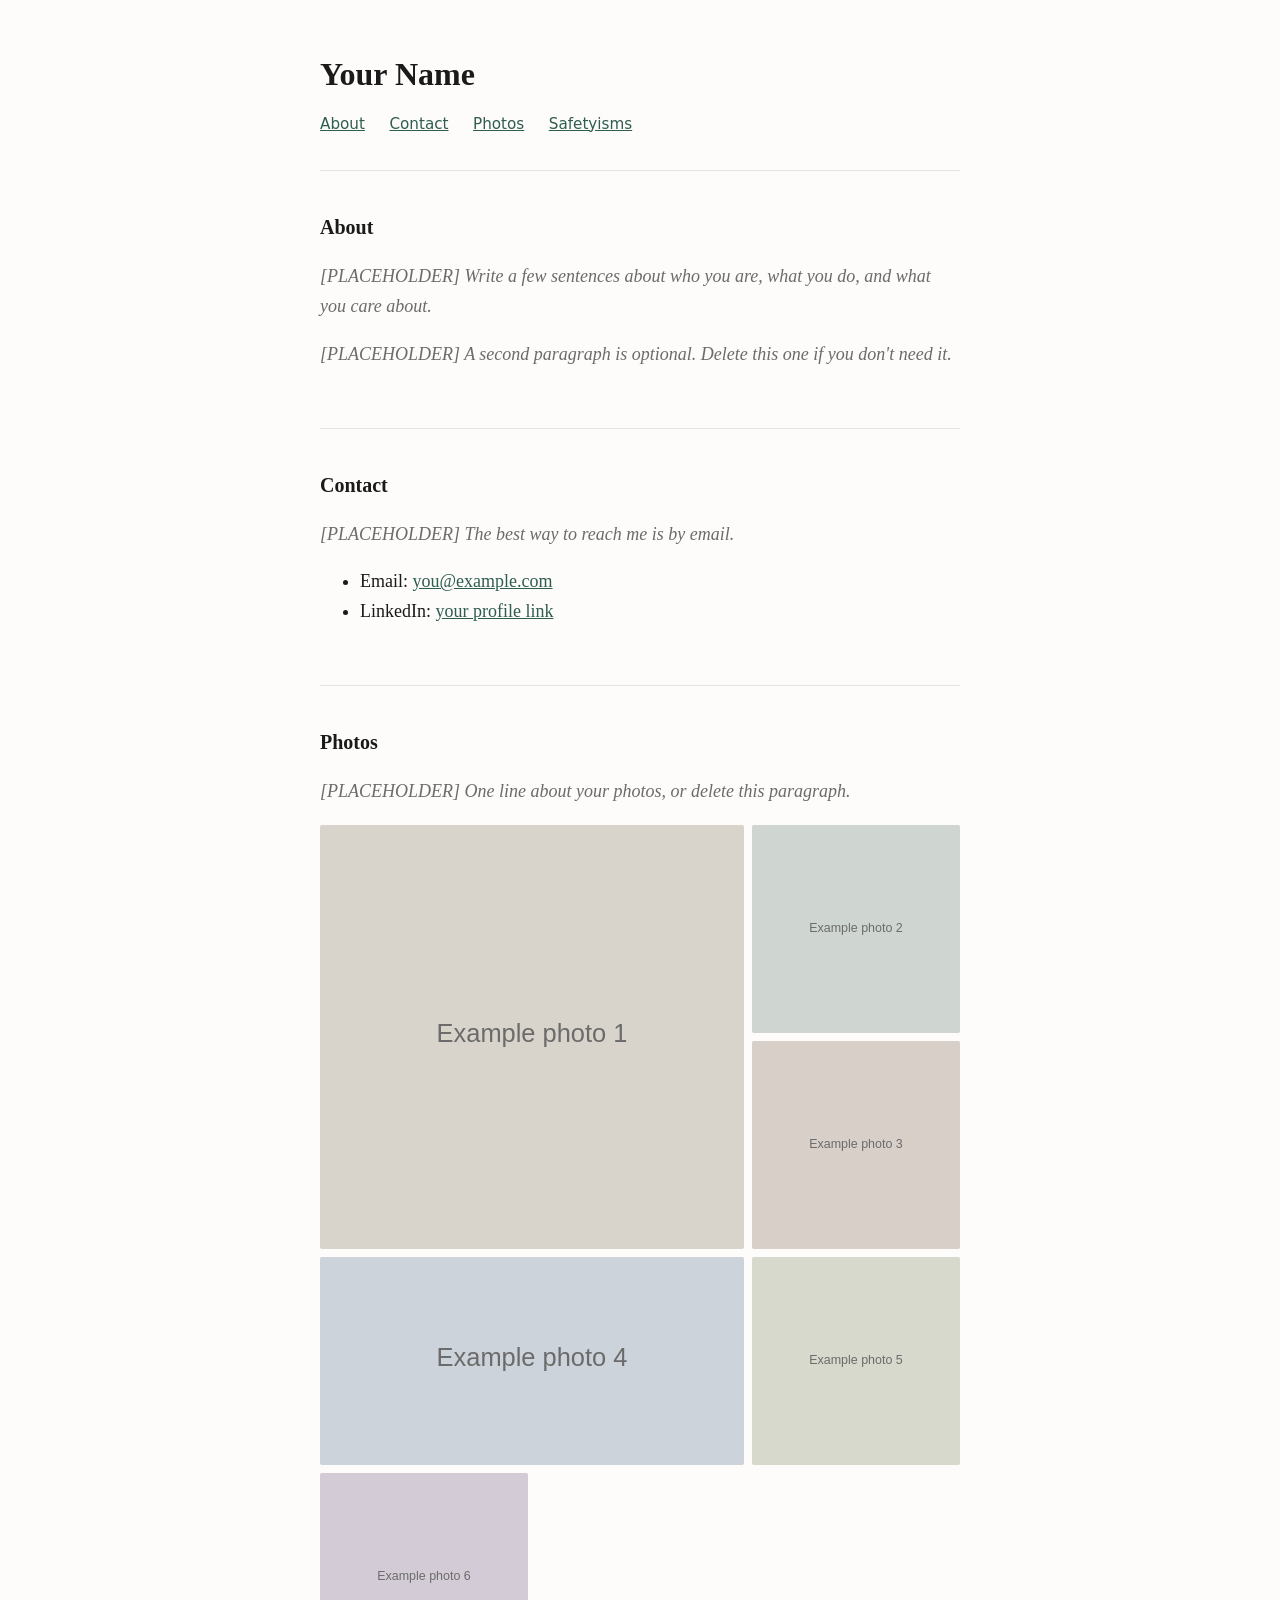
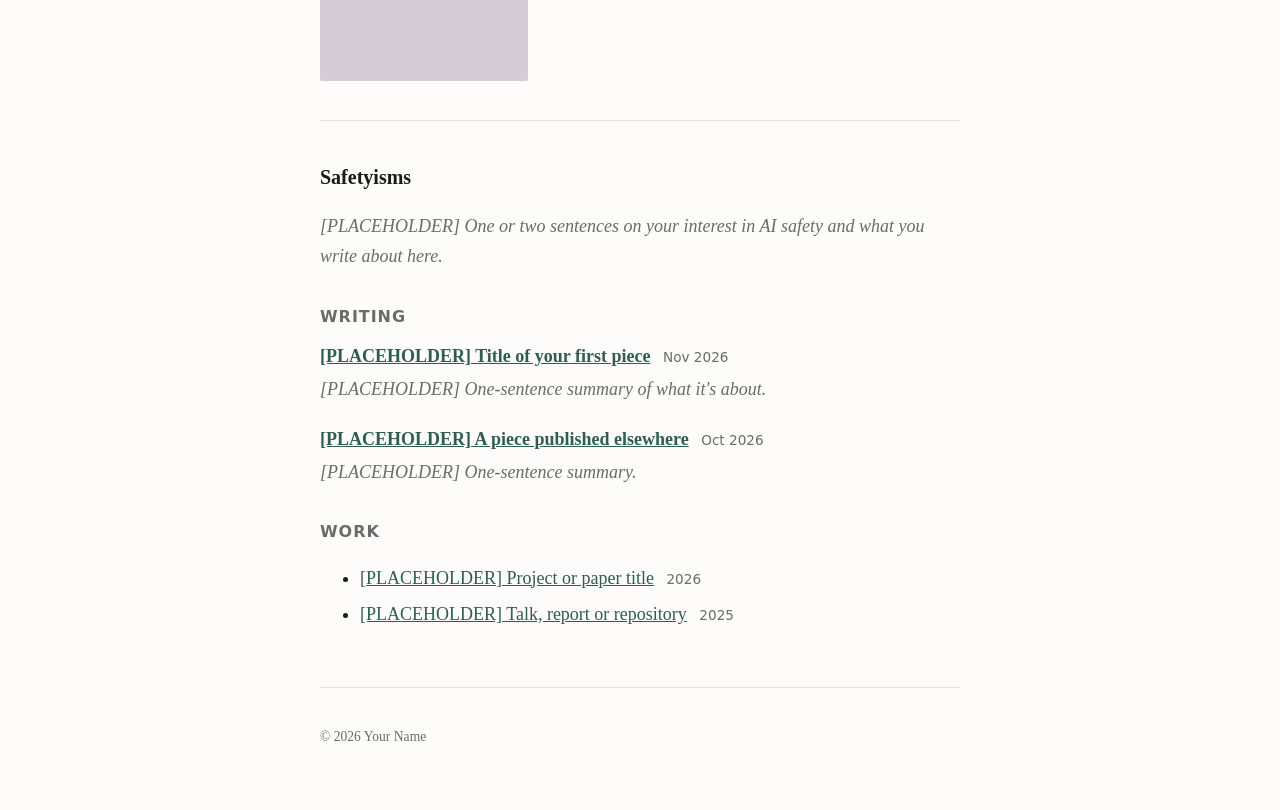
==== index.html @ 10281230 "Add first version of personal website About, Contact, Photos and Safetyisms sections with placeholde" ====
<!DOCTYPE html>
<html lang="en">
<head>
  <meta charset="UTF-8">
  <meta name="viewport" content="width=device-width, initial-scale=1">
  <!-- EDIT: the text in the browser tab -->
  <title>Your Name</title>
  <link rel="stylesheet" href="style.css">
</head>
<body>

  <header>
    <!-- EDIT: your name -->
    <h1>Your Name</h1>
    <nav>
      <a href="#about">About</a>
      <a href="#contact">Contact</a>
      <a href="#photos">Photos</a>
      <a href="#safetyisms">Safetyisms</a>
    </nav>
  </header>

  <main>

    <!-- ===================== ABOUT ===================== -->
    <section id="about">
      <h2>About</h2>
      <p class="placeholder">[PLACEHOLDER] Write a few sentences about who you are, what you do, and what you care about.</p>
      <p class="placeholder">[PLACEHOLDER] A second paragraph is optional. Delete this one if you don't need it.</p>
    </section>

    <!-- ===================== CONTACT ===================== -->
    <section id="contact">
      <h2>Contact</h2>
      <p class="placeholder">[PLACEHOLDER] The best way to reach me is by email.</p>
      <ul>
        <!-- EDIT: put your real address in BOTH places on the next line -->
        <li>Email: <a href="mailto:you@example.com">you@example.com</a></li>
        <!-- Delete any line you don't want -->
        <li>LinkedIn: <a href="https://www.linkedin.com/">your profile link</a></li>
      </ul>
    </section>

    <!-- ===================== PHOTOS ===================== -->
    <!-- To ADD a photo: put the file in the "photos" folder, then copy one whole
         <img ...> line below and change the file name and description.
         To make one photo bigger, add class="wide" (2 columns wide),
         class="tall" (2 rows tall) or class="big" (both) to its <img> tag.
         To change how many photos sit side by side, edit --photo-columns in style.css. -->
    <section id="photos">
      <h2>Photos</h2>
      <p class="placeholder">[PLACEHOLDER] One line about your photos, or delete this paragraph.</p>
      <div class="photo-grid">
        <img src="photos/example-1.svg" alt="[PLACEHOLDER] describe the photo" class="big">
        <img src="photos/example-2.svg" alt="[PLACEHOLDER] describe the photo">
        <img src="photos/example-3.svg" alt="[PLACEHOLDER] describe the photo">
        <img src="photos/example-4.svg" alt="[PLACEHOLDER] describe the photo" class="wide">
        <img src="photos/example-5.svg" alt="[PLACEHOLDER] describe the photo">
        <img src="photos/example-6.svg" alt="[PLACEHOLDER] describe the photo">
      </div>
    </section>

    <!-- ===================== SAFETYISMS ===================== -->
    <!-- The professional side: your writing on AI safety, and links to your work. -->
    <section id="safetyisms">
      <h2>Safetyisms</h2>
      <p class="placeholder">[PLACEHOLDER] One or two sentences on your interest in AI safety and what you write about here.</p>

      <h3>Writing</h3>
      <!-- To ADD a piece of writing: copy one whole <article> ... </article> block
           and paste it at the TOP of this list, so the newest is first.
           The link can go to a post on this site (see posts/TEMPLATE.html)
           or to somewhere else, like Substack, Medium or LessWrong. -->
      <article class="entry">
        <a href="posts/example-post.html" class="entry-title">[PLACEHOLDER] Title of your first piece</a>
        <span class="entry-date">Nov 2026</span>
        <p class="placeholder">[PLACEHOLDER] One-sentence summary of what it's about.</p>
      </article>
      <article class="entry">
        <a href="https://example.com" class="entry-title">[PLACEHOLDER] A piece published elsewhere</a>
        <span class="entry-date">Oct 2026</span>
        <p class="placeholder">[PLACEHOLDER] One-sentence summary.</p>
      </article>

      <h3>Work</h3>
      <!-- Papers, projects, talks, code, anything relevant. One <li> line per item. -->
      <ul class="work-list">
        <li><a href="https://example.com">[PLACEHOLDER] Project or paper title</a> <span class="entry-date">2026</span></li>
        <li><a href="https://example.com">[PLACEHOLDER] Talk, report or repository</a> <span class="entry-date">2025</span></li>
      </ul>
    </section>

  </main>

  <footer>
    <!-- EDIT: your name -->
    <p>&copy; 2026 Your Name</p>
  </footer>

</body>
</html>
---- style.css ----
/* This file controls how the site LOOKS. You rarely need to touch it.
   Easy things to change are marked EDIT. */

:root {
  --text: #1a1a1a;        /* EDIT: main text colour */
  --muted: #6b6b6b;       /* grey used for small text */
  --accent: #2f5d50;      /* EDIT: link colour */
  --background: #fdfcfa;  /* EDIT: page background */
}

body {
  margin: 0 auto;
  max-width: 640px;
  padding: 3rem 1.5rem;
  font-family: Georgia, "Times New Roman", serif;  /* EDIT: font */
  font-size: 18px;
  line-height: 1.65;
  color: var(--text);
  background: var(--background);
}

h1 {
  font-size: 2rem;
  margin: 0 0 0.5rem;
}

h2 {
  font-size: 1.25rem;
  margin: 0 0 0.75rem;
}

nav a {
  margin-right: 1.25rem;
  font-family: system-ui, sans-serif;
  font-size: 0.95rem;
}

a {
  color: var(--accent);
}

section {
  padding: 2.5rem 0;
  border-top: 1px solid #e6e3dd;
}

header {
  padding-bottom: 2rem;
}

.sayings li {
  margin-bottom: 0.5rem;
}

/* Placeholder text is shown in grey italics so you can spot what still needs
   writing. When you replace the text, also delete class="placeholder". */
.placeholder {
  color: var(--muted);
  font-style: italic;
}

footer {
  border-top: 1px solid #e6e3dd;
  padding-top: 1.5rem;
  color: var(--muted);
  font-size: 0.85rem;
}

/* ---------- PHOTO GRID ---------- */
#photos {
  container-type: inline-size;  /* lets the grid measure its own width */
}

.photo-grid {
  --photo-columns: 3;     /* EDIT: how many photos side by side (2, 3 or 4 work well) */
  --photo-gap: 8px;       /* EDIT: space between photos */
  display: grid;
  grid-template-columns: repeat(var(--photo-columns), 1fr);
  /* every row is exactly as tall as a column is wide, so tiles are square */
  grid-auto-rows: calc((100cqw - (var(--photo-columns) - 1) * var(--photo-gap)) / var(--photo-columns));
  grid-auto-flow: dense;  /* fills gaps automatically, so big photos never leave holes */
  gap: var(--photo-gap);
}

.photo-grid img {
  width: 100%;
  height: 100%;
  object-fit: cover;      /* photos are cropped to fit their tile, never stretched */
  display: block;
  border-radius: 2px;
}

/* Optional sizes: add class="wide", "tall" or "big" to an <img> */
.photo-grid .wide { grid-column: span 2; }
.photo-grid .tall { grid-row: span 2; }
.photo-grid .big  { grid-column: span 2; grid-row: span 2; }

/* On phones, always show 2 photos per row so they stay a decent size */
@media (max-width: 500px) {
  .photo-grid { --photo-columns: 2; }
}

/* ---------- SAFETYISMS (writing + work) ---------- */
h3 {
  font-size: 1rem;
  font-family: system-ui, sans-serif;
  text-transform: uppercase;
  letter-spacing: 0.06em;
  color: var(--muted);
  margin: 2rem 0 0.75rem;
}

.entry { margin-bottom: 1.25rem; }
.entry p { margin: 0.2rem 0 0; }
.entry-title { font-weight: bold; }
.entry-date {
  font-family: system-ui, sans-serif;
  font-size: 0.85rem;
  color: var(--muted);
  margin-left: 0.5rem;
}
.work-list li { margin-bottom: 0.4rem; }

/* A single post page */
.post .entry-date { margin: 0 0 2rem; display: block; }
.post h2 { margin-top: 2rem; }
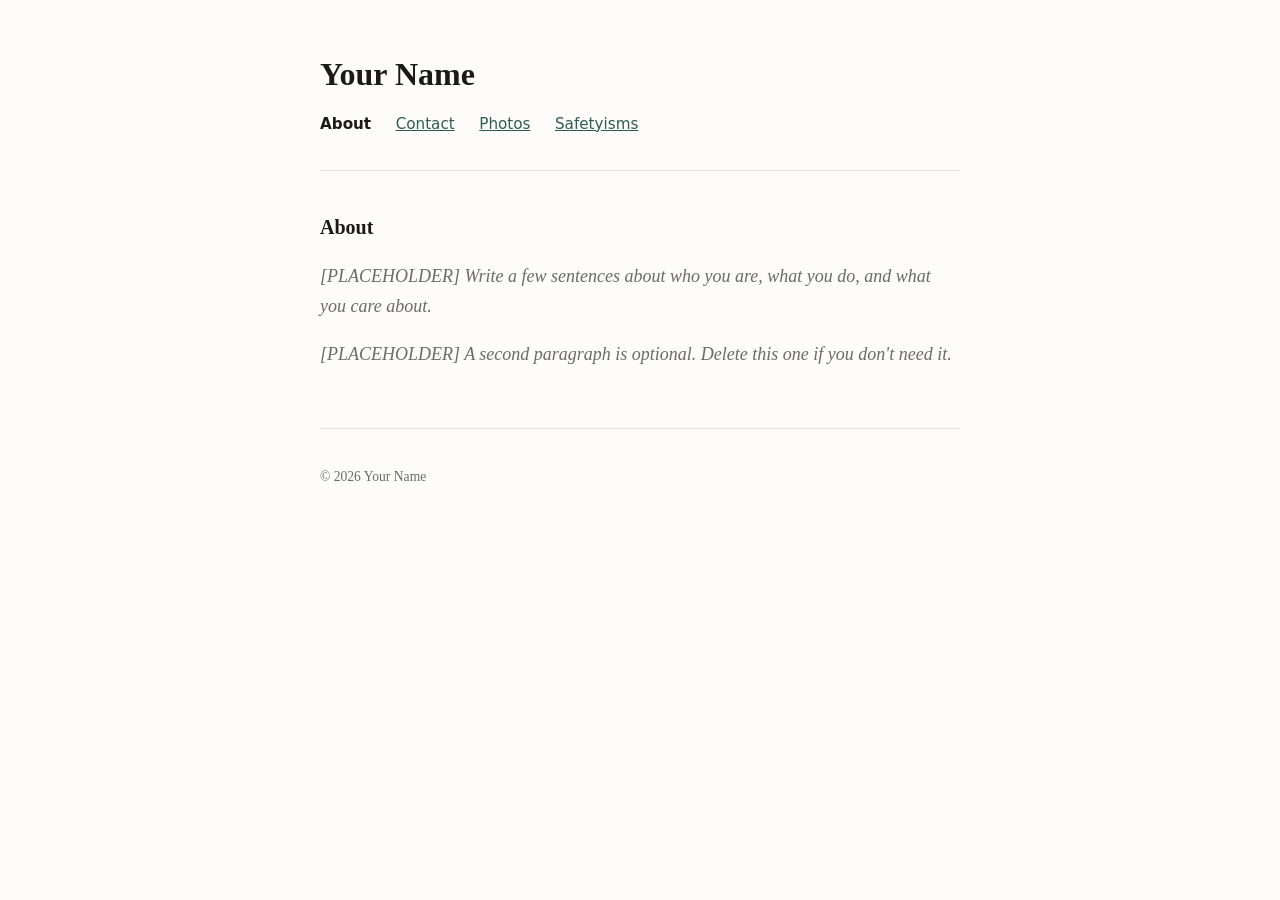
==== commit 93a8c6aa: "Give each section its own page, with About as the home page Split the single page into index.html (A" ====
--- a/index.html
+++ b/index.html
@@ -8,15 +8,17 @@
   <link rel="stylesheet" href="style.css">
 </head>
 <body>
+  <!-- This is your HOME page: it is what people see first. It holds the About section. -->
 
   <header>
-    <!-- EDIT: your name -->
-    <h1>Your Name</h1>
+    <!-- EDIT: your name. Clicking it takes people back to the home (About) page.
+         This header is copied on every page, so if you change it, change it on all four. -->
+    <h1><a href="index.html" class="site-name">Your Name</a></h1>
     <nav>
-      <a href="#about">About</a>
-      <a href="#contact">Contact</a>
-      <a href="#photos">Photos</a>
-      <a href="#safetyisms">Safetyisms</a>
+      <a href="index.html" class="current">About</a>
+      <a href="contact.html">Contact</a>
+      <a href="photos.html">Photos</a>
+      <a href="safetyisms.html">Safetyisms</a>
     </nav>
   </header>
 
@@ -29,67 +31,6 @@
       <p class="placeholder">[PLACEHOLDER] A second paragraph is optional. Delete this one if you don't need it.</p>
     </section>
 
-    <!-- ===================== CONTACT ===================== -->
-    <section id="contact">
-      <h2>Contact</h2>
-      <p class="placeholder">[PLACEHOLDER] The best way to reach me is by email.</p>
-      <ul>
-        <!-- EDIT: put your real address in BOTH places on the next line -->
-        <li>Email: <a href="mailto:you@example.com">you@example.com</a></li>
-        <!-- Delete any line you don't want -->
-        <li>LinkedIn: <a href="https://www.linkedin.com/">your profile link</a></li>
-      </ul>
-    </section>
-
-    <!-- ===================== PHOTOS ===================== -->
-    <!-- To ADD a photo: put the file in the "photos" folder, then copy one whole
-         <img ...> line below and change the file name and description.
-         To make one photo bigger, add class="wide" (2 columns wide),
-         class="tall" (2 rows tall) or class="big" (both) to its <img> tag.
-         To change how many photos sit side by side, edit --photo-columns in style.css. -->
-    <section id="photos">
-      <h2>Photos</h2>
-      <p class="placeholder">[PLACEHOLDER] One line about your photos, or delete this paragraph.</p>
-      <div class="photo-grid">
-        <img src="photos/example-1.svg" alt="[PLACEHOLDER] describe the photo" class="big">
-        <img src="photos/example-2.svg" alt="[PLACEHOLDER] describe the photo">
-        <img src="photos/example-3.svg" alt="[PLACEHOLDER] describe the photo">
-        <img src="photos/example-4.svg" alt="[PLACEHOLDER] describe the photo" class="wide">
-        <img src="photos/example-5.svg" alt="[PLACEHOLDER] describe the photo">
-        <img src="photos/example-6.svg" alt="[PLACEHOLDER] describe the photo">
-      </div>
-    </section>
-
-    <!-- ===================== SAFETYISMS ===================== -->
-    <!-- The professional side: your writing on AI safety, and links to your work. -->
-    <section id="safetyisms">
-      <h2>Safetyisms</h2>
-      <p class="placeholder">[PLACEHOLDER] One or two sentences on your interest in AI safety and what you write about here.</p>
-
-      <h3>Writing</h3>
-      <!-- To ADD a piece of writing: copy one whole <article> ... </article> block
-           and paste it at the TOP of this list, so the newest is first.
-           The link can go to a post on this site (see posts/TEMPLATE.html)
-           or to somewhere else, like Substack, Medium or LessWrong. -->
-      <article class="entry">
-        <a href="posts/example-post.html" class="entry-title">[PLACEHOLDER] Title of your first piece</a>
-        <span class="entry-date">Nov 2026</span>
-        <p class="placeholder">[PLACEHOLDER] One-sentence summary of what it's about.</p>
-      </article>
-      <article class="entry">
-        <a href="https://example.com" class="entry-title">[PLACEHOLDER] A piece published elsewhere</a>
-        <span class="entry-date">Oct 2026</span>
-        <p class="placeholder">[PLACEHOLDER] One-sentence summary.</p>
-      </article>
-
-      <h3>Work</h3>
-      <!-- Papers, projects, talks, code, anything relevant. One <li> line per item. -->
-      <ul class="work-list">
-        <li><a href="https://example.com">[PLACEHOLDER] Project or paper title</a> <span class="entry-date">2026</span></li>
-        <li><a href="https://example.com">[PLACEHOLDER] Talk, report or repository</a> <span class="entry-date">2025</span></li>
-      </ul>
-    </section>
-
   </main>
 
   <footer>
--- a/style.css
+++ b/style.css
@@ -124,3 +124,10 @@
 /* A single post page */
 .post .entry-date { margin: 0 0 2rem; display: block; }
 .post h2 { margin-top: 2rem; }
+
+/* ---------- NAVIGATION ---------- */
+/* Your name at the top links home, but looks like a heading, not a link */
+.site-name { color: inherit; text-decoration: none; }
+
+/* The menu link for the page you're on is bold and not underlined */
+nav a.current { font-weight: bold; text-decoration: none; color: var(--text); }
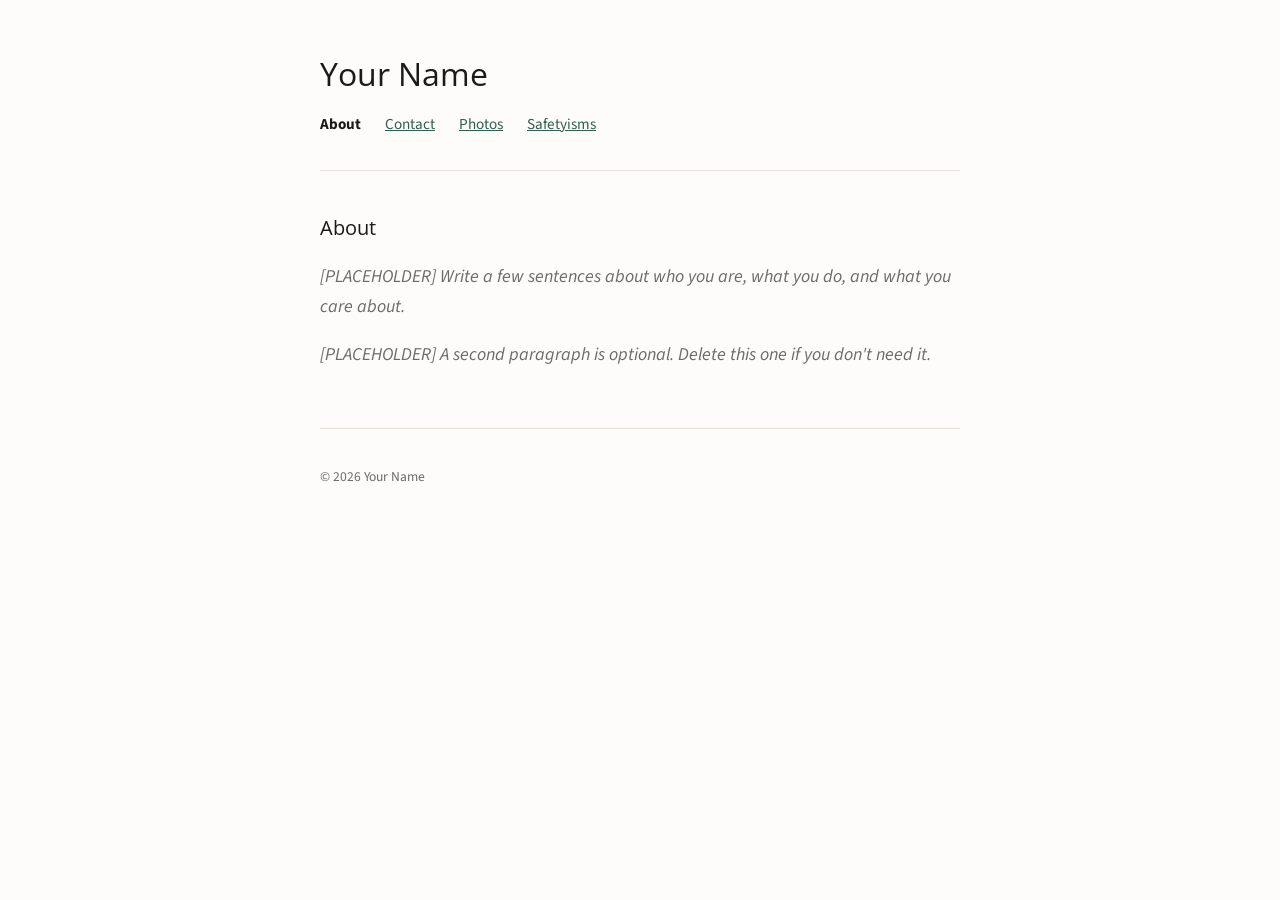
==== commit 8472c4b0: "Switch to free Source Sans 3 (body) and Open Sans (headings) fonts Co-Authored-By: Claude Opus 5.5 <" ====
--- a/index.html
+++ b/index.html
@@ -5,6 +5,10 @@
   <meta name="viewport" content="width=device-width, initial-scale=1">
   <!-- EDIT: the text in the browser tab -->
   <title>Your Name</title>
+  <link rel="preconnect" href="https://fonts.googleapis.com">
+  <link rel="preconnect" href="https://fonts.gstatic.com" crossorigin>
+  <!-- Loads the free fonts from Google Fonts: Source Sans 3 (body) and Open Sans (headings) -->
+  <link rel="stylesheet" href="https://fonts.googleapis.com/css2?family=Open+Sans:wght@400&family=Source+Sans+3:ital,wght@0,400;0,700;1,400&display=swap">
   <link rel="stylesheet" href="style.css">
 </head>
 <body>
--- a/style.css
+++ b/style.css
@@ -6,17 +6,27 @@
   --muted: #6b6b6b;       /* grey used for small text */
   --accent: #2f5d50;      /* EDIT: link colour */
   --background: #fdfcfa;  /* EDIT: page background */
+
+  /* FONTS. The fonts themselves are loaded by a <link> line near the top of each page.
+     Each list is "first choice, then backups if the first can't load". */
+  --body-font: "Source Sans 3", "Segoe UI", Helvetica, Arial, sans-serif;     /* EDIT: body text */
+  --heading-font: "Open Sans", "Segoe UI", Helvetica, Arial, sans-serif;     /* EDIT: headings */
 }
 
 body {
   margin: 0 auto;
   max-width: 640px;
   padding: 3rem 1.5rem;
-  font-family: Georgia, "Times New Roman", serif;  /* EDIT: font */
+  font-family: var(--body-font);
   font-size: 18px;
   line-height: 1.65;
   color: var(--text);
   background: var(--background);
+}
+
+h1, h2, h3 {
+  font-family: var(--heading-font);
+  font-weight: 400;  /* "Regular" weight, as requested */
 }
 
 h1 {
@@ -31,7 +41,7 @@
 
 nav a {
   margin-right: 1.25rem;
-  font-family: system-ui, sans-serif;
+  font-family: var(--body-font);
   font-size: 0.95rem;
 }
 
@@ -103,7 +113,7 @@
 /* ---------- SAFETYISMS (writing + work) ---------- */
 h3 {
   font-size: 1rem;
-  font-family: system-ui, sans-serif;
+  font-family: var(--body-font);
   text-transform: uppercase;
   letter-spacing: 0.06em;
   color: var(--muted);
@@ -114,7 +124,7 @@
 .entry p { margin: 0.2rem 0 0; }
 .entry-title { font-weight: bold; }
 .entry-date {
-  font-family: system-ui, sans-serif;
+  font-family: var(--body-font);
   font-size: 0.85rem;
   color: var(--muted);
   margin-left: 0.5rem;
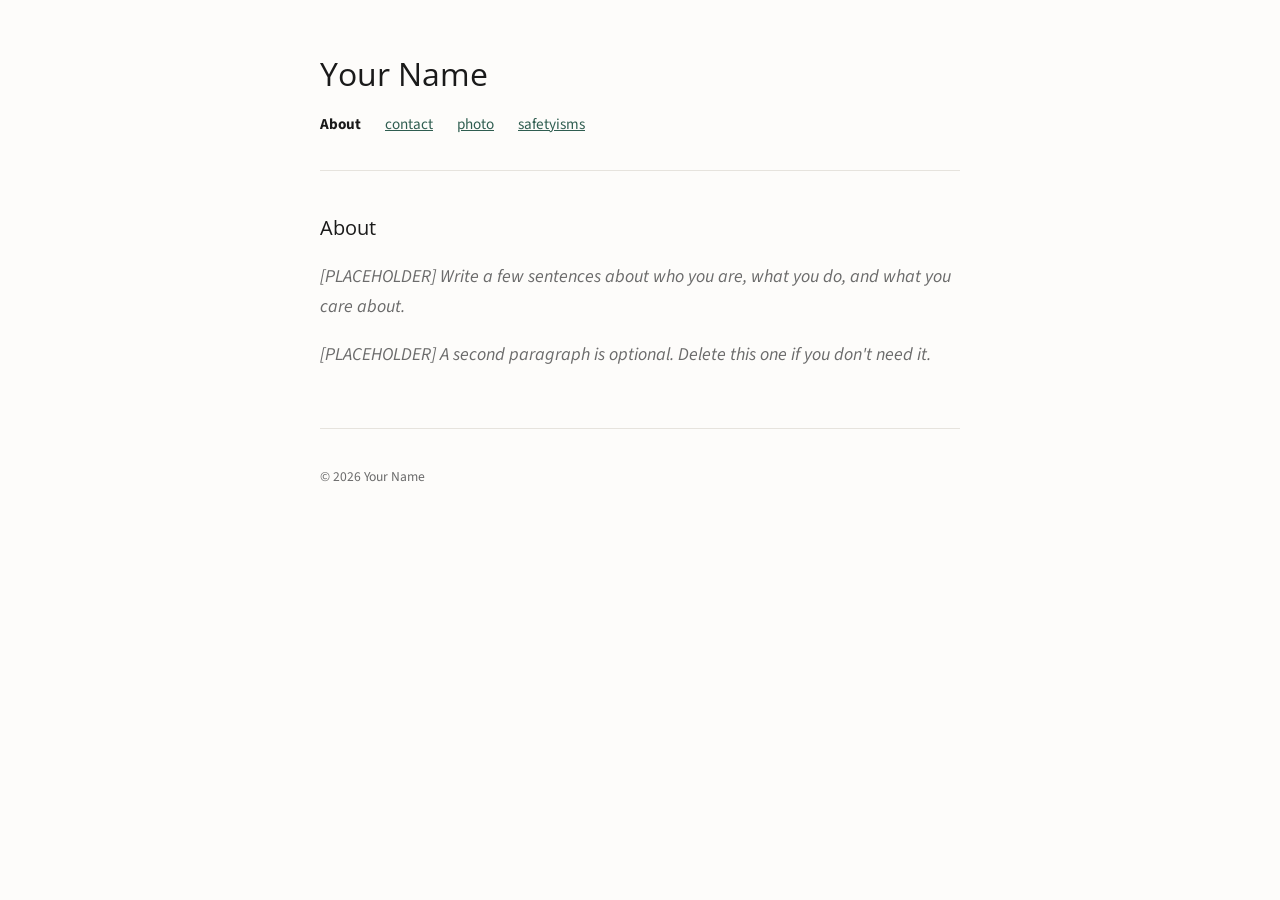
==== commit 97e1e441: "Update index.html" ====
--- a/index.html
+++ b/index.html
@@ -20,9 +20,9 @@
     <h1><a href="index.html" class="site-name">Your Name</a></h1>
     <nav>
       <a href="index.html" class="current">About</a>
-      <a href="contact.html">Contact</a>
-      <a href="photos.html">Photos</a>
-      <a href="safetyisms.html">Safetyisms</a>
+      <a href="contact.html">contact</a>
+      <a href="photos.html">photo</a>
+      <a href="safetyisms.html">safetyisms</a>
     </nav>
   </header>
 
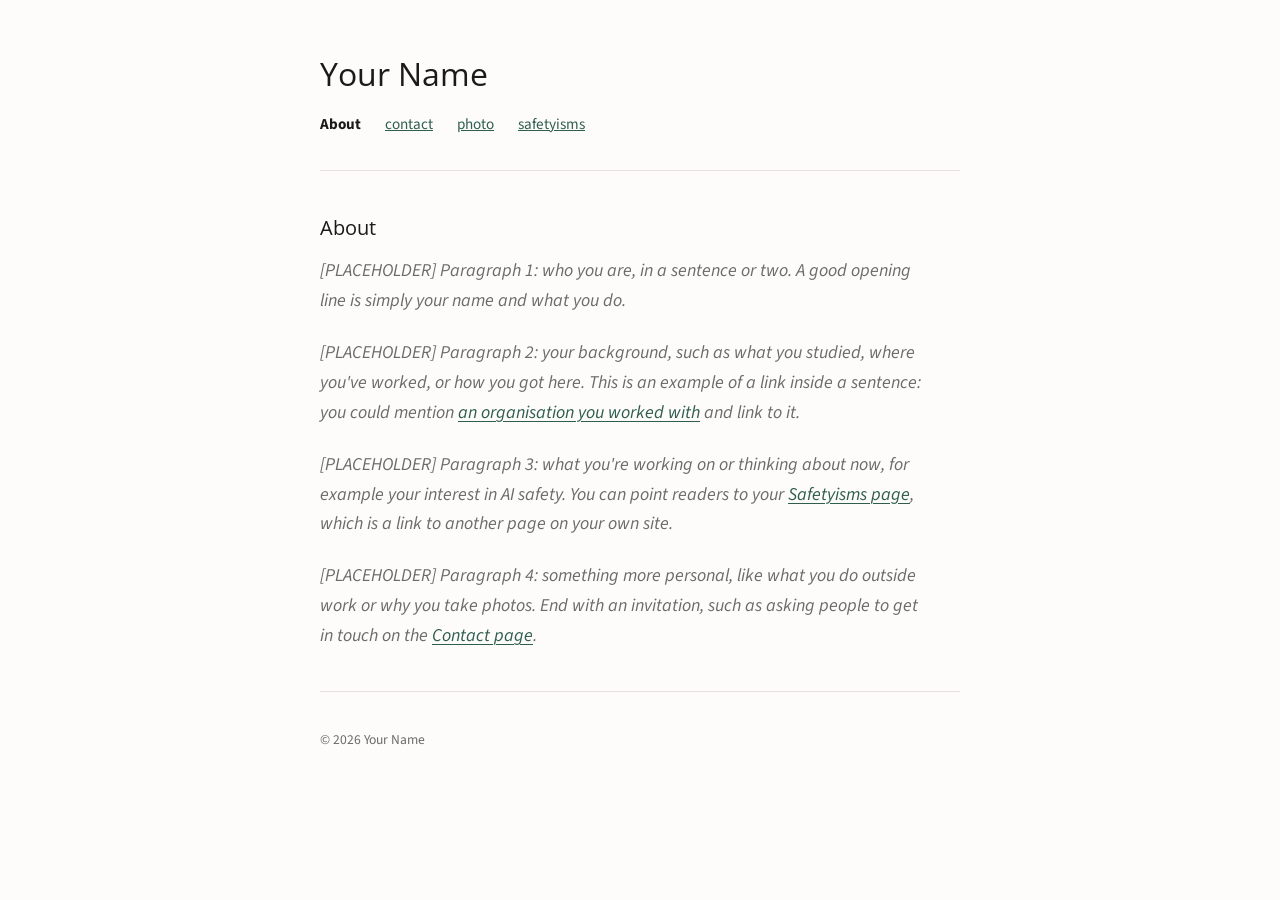
==== commit ccf0c170: "Set up About page for a longer write-up Four placeholder paragraphs with example links, a comfortabl" ====
--- a/index.html
+++ b/index.html
@@ -31,8 +31,24 @@
     <!-- ===================== ABOUT ===================== -->
     <section id="about">
       <h2>About</h2>
-      <p class="placeholder">[PLACEHOLDER] Write a few sentences about who you are, what you do, and what you care about.</p>
-      <p class="placeholder">[PLACEHOLDER] A second paragraph is optional. Delete this one if you don't need it.</p>
+
+      <!-- HOW THIS WORKS:
+           - Each paragraph sits between <p> and </p>. To start a new paragraph,
+             close the current one with </p> and open a new one with <p>.
+           - A link looks like: <a href="https://the-address.com">the words people click</a>
+           - Add target="_blank" inside the <a ...> to open the link in a new tab:
+             <a href="https://the-address.com" target="_blank">words</a>
+           - When you replace placeholder text, also delete class="placeholder"
+             so it turns from grey italics into normal text. -->
+      <div class="prose">
+        <p class="placeholder">[PLACEHOLDER] Paragraph 1: who you are, in a sentence or two. A good opening line is simply your name and what you do.</p>
+
+        <p class="placeholder">[PLACEHOLDER] Paragraph 2: your background, such as what you studied, where you've worked, or how you got here. This is an example of a link inside a sentence: you could mention <a href="https://example.com">an organisation you worked with</a> and link to it.</p>
+
+        <p class="placeholder">[PLACEHOLDER] Paragraph 3: what you're working on or thinking about now, for example your interest in AI safety. You can point readers to your <a href="safetyisms.html">Safetyisms page</a>, which is a link to another page on your own site.</p>
+
+        <p class="placeholder">[PLACEHOLDER] Paragraph 4: something more personal, like what you do outside work or why you take photos. End with an invitation, such as asking people to get in touch on the <a href="contact.html">Contact page</a>.</p>
+      </div>
     </section>
 
   </main>
--- a/style.css
+++ b/style.css
@@ -141,3 +141,28 @@
 
 /* The menu link for the page you're on is bold and not underlined */
 nav a.current { font-weight: bold; text-decoration: none; color: var(--text); }
+
+/* ---------- LONG TEXT (the About page) ---------- */
+/* Keeps lines to about 65 characters, which is comfortable to read,
+   and puts a clear gap between paragraphs. */
+.prose {
+  max-width: 34em;
+}
+
+.prose p {
+  margin: 0 0 1.25em;
+}
+
+.prose p:last-child {
+  margin-bottom: 0;
+}
+
+/* Links inside paragraphs: underline sits a little below the letters so it's easy to read */
+.prose a {
+  text-underline-offset: 0.15em;
+  text-decoration-thickness: 1px;
+}
+
+.prose a:hover {
+  text-decoration-thickness: 2px;
+}
